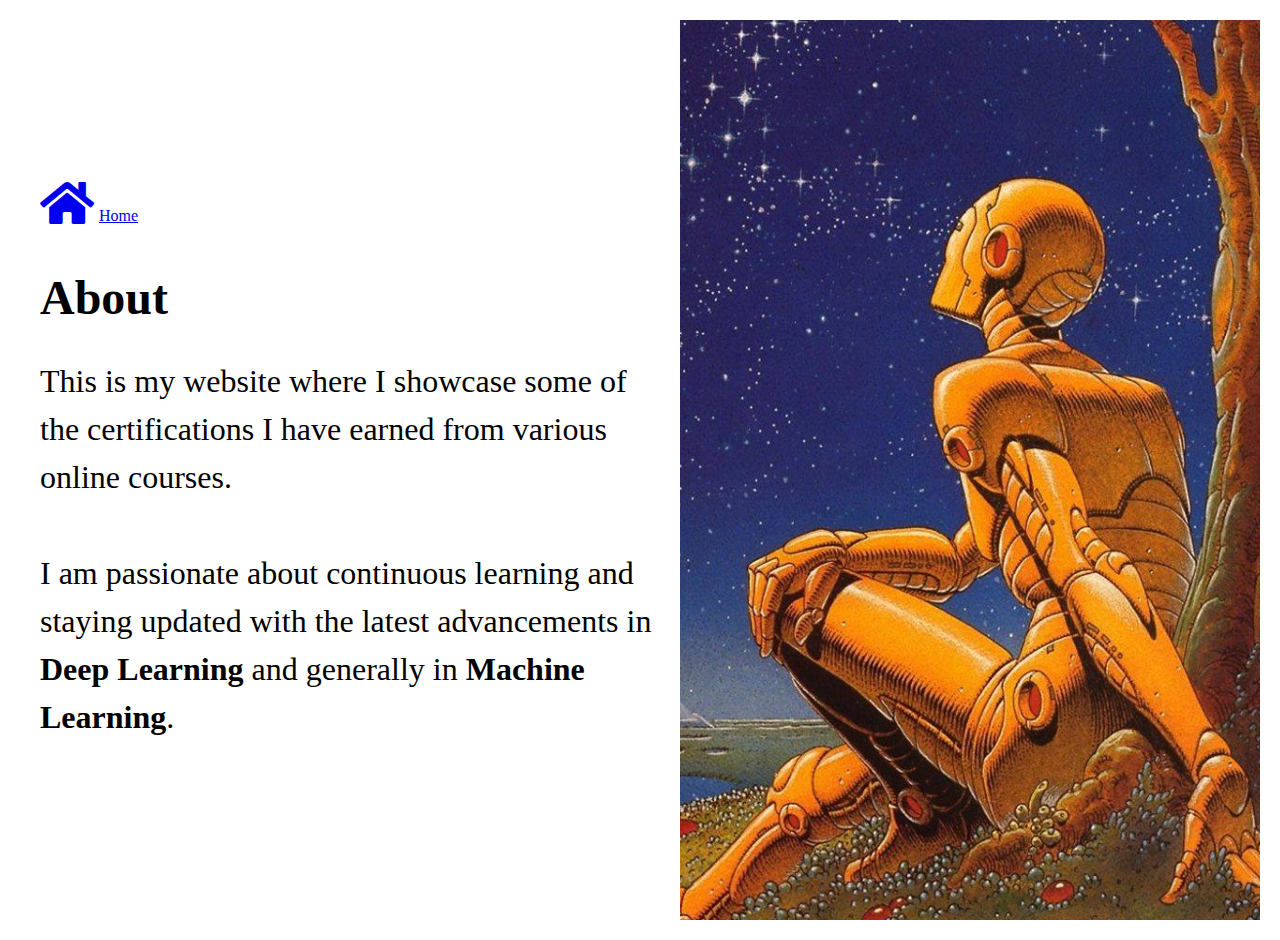
==== about.html @ a212e08a "Initial commit" ====
<!DOCTYPE html>
<html>
<head>
  <title>About | My Website</title>
  <link rel="stylesheet" href="https://cdnjs.cloudflare.com/ajax/libs/font-awesome/5.15.4/css/all.min.css">
  <style>
    body {
      font-family: 'Comic Sans MS', cursive;
      margin: 0;
      padding: 0;
      color: black; /* Change this to the desired color */
    }

    .container {
      max-width: 100%;
      margin: 0 auto;
      padding: 20px;
      display: flex;
      justify-content: center; /* Center the content horizontally */
      align-items: center; /* Center the content vertically */
      height: 100vh;
    }

    .image-container {
      flex-basis: 770px; /* nukvyen? */
      background-image: url('HomoRobKqyreQiellinNaten.jpeg');
      background-size: cover;
      background-position: center;
      background-repeat: no-repeat;
      height: 100%;
      width: 50%;
    }

    .text-container {
      max-width: 50%;
      padding: 0 20px; /* Adjust the spacing as needed */
      text-align: left; /* Align the text to the left */
    }

    h1 {
      font-size: 48px;
      margin-bottom: 10px;
    }

    p {
      font-size: 32px;
      line-height: 1.5;
      margin-bottom: 20px;
    }

    i {
      font-size: 48px;
      margin-bottom: 10px;
    }

    .home-icon {
      font-size: 48px;
      margin-right: 5px;
    }

    /* Responsive Styles */

    @media screen and (max-width: 768px) {
      .container {
        flex-direction: column; /* Switch to column layout on smaller screens */
      }

      .image-container,
      .text-container {
        max-width: 100%;
        width: 100%;
      }

      .text-container {
        padding: 20px; /* Add padding to text container for spacing */
      }

      h1 {
        font-size: 36px; /* Adjust the font size for smaller screens */
      }

      p {
        font-size: 28px; /* Adjust the font size for smaller screens */
      }

      i {
        font-size: 36px; /* Adjust the font size for smaller screens */
      }
    }
  </style>
</head>
<body>
  <div class="container">
    <div class="text-container">
      <a href="index.html"><i class="fas fa-home home-icon"></i>Home</a>
      <h1>About</h1>
      <p>This is my website where I showcase some of the certifications I have earned from various online courses.
        <br>
        <br>I am passionate about continuous learning and staying updated with the latest advancements
        in <b>Deep Learning</b>
        and generally in <b>Machine Learning</b>.</p>
    </div>
    <div class="image-container"></div>
  </div>
</body>
</html>
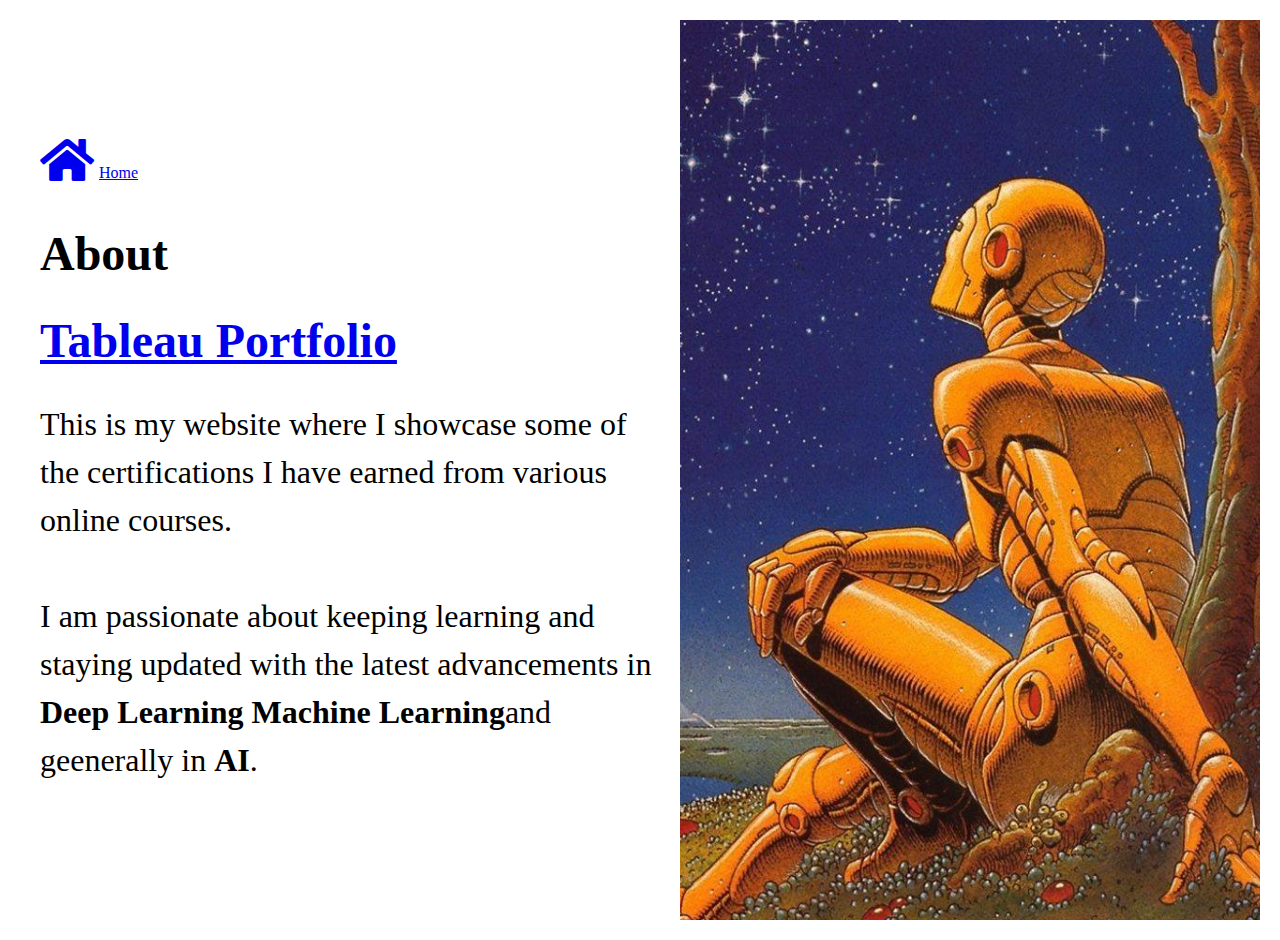
==== commit ff4eb115: "Added Tableau portfolio link" ====
--- a/about.html
+++ b/about.html
@@ -94,11 +94,13 @@
     <div class="text-container">
       <a href="index.html"><i class="fas fa-home home-icon"></i>Home</a>
       <h1>About</h1>
+      <h1><a href="https://public.tableau.com/app/profile/george2323">Tableau Portfolio</a></h1>
       <p>This is my website where I showcase some of the certifications I have earned from various online courses.
         <br>
-        <br>I am passionate about continuous learning and staying updated with the latest advancements
+        <br>I am passionate about keeping learning and staying updated with the latest advancements
         in <b>Deep Learning</b>
-        and generally in <b>Machine Learning</b>.</p>
+        <b>Machine Learning</b>and geenerally in <b>AI</b>.
+      </p>
     </div>
     <div class="image-container"></div>
   </div>
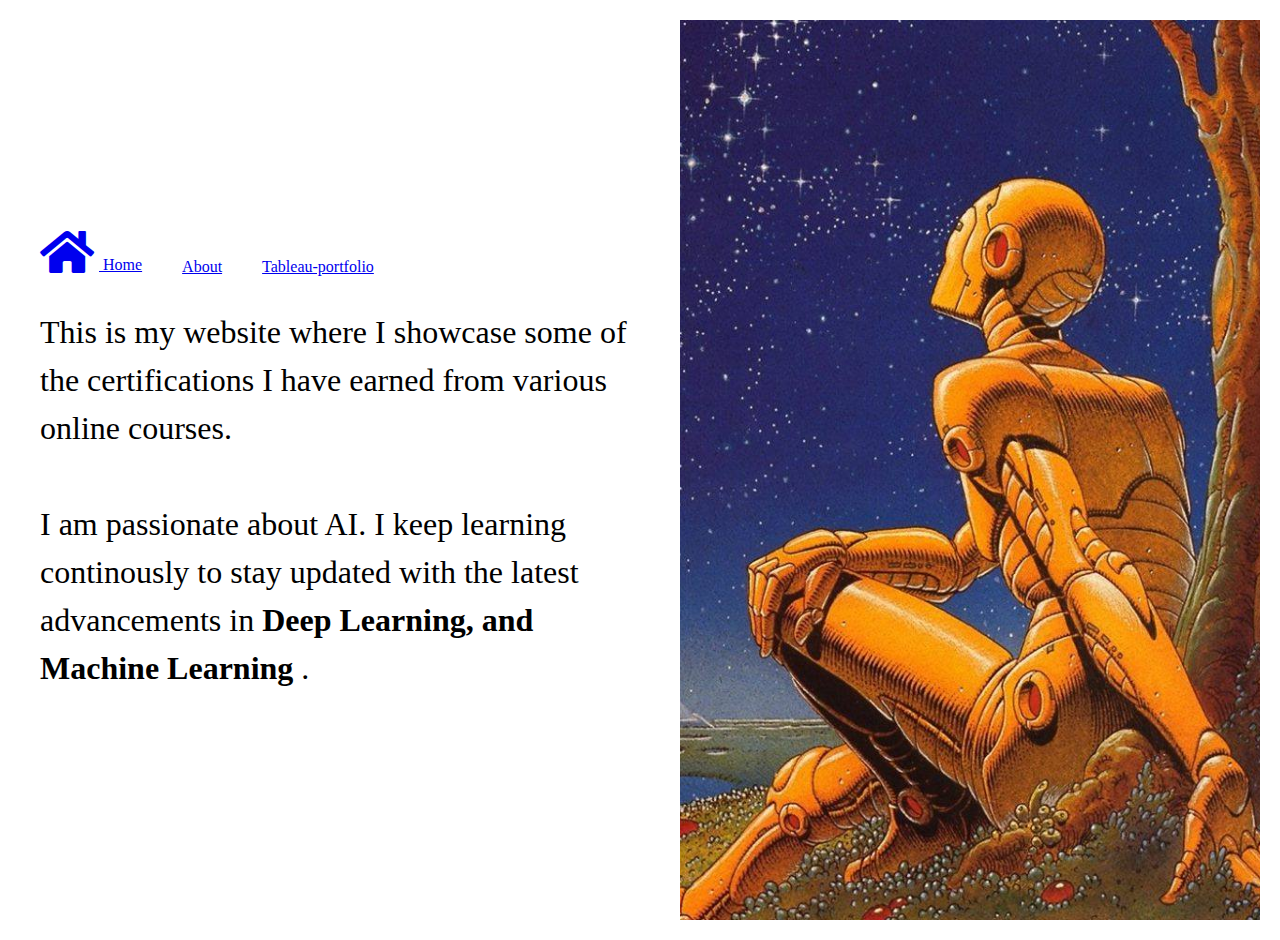
==== commit 74e2f550: "Leveled up all 3 links: Home, About,Tableau-portfolio with the bottom level of the Home-icon on a si" ====
--- a/about.html
+++ b/about.html
@@ -35,6 +35,25 @@
       max-width: 50%;
       padding: 0 20px; /* Adjust the spacing as needed */
       text-align: left; /* Align the text to the left */
+    }
+
+
+
+    .links {
+      display: flex;
+      align-items: flex-end; /* Align items at the bottom */
+    }
+
+    .home-icon {
+      font-size: 48px;
+      margin-right: 5px;
+      margin-bottom: 0; /* Remove the bottom margin */
+    }
+
+
+
+    .links a {
+      margin-right: 40px; /* Add right margin to create space between links */
     }
 
     h1 {
@@ -92,14 +111,16 @@
 <body>
   <div class="container">
     <div class="text-container">
-      <a href="index.html"><i class="fas fa-home home-icon"></i>Home</a>
-      <h1>About</h1>
-      <h1><a href="https://public.tableau.com/app/profile/george2323">Tableau Portfolio</a></h1>
+      <div class="links">
+        <a href="index.html"><i class="fas fa-home home-icon"></i> Home </a>
+        <a href="about.html"> About </a>
+        <a href="https://public.tableau.com/app/profile/george2323"> Tableau-portfolio </a>
+      </div>
       <p>This is my website where I showcase some of the certifications I have earned from various online courses.
         <br>
-        <br>I am passionate about keeping learning and staying updated with the latest advancements
-        in <b>Deep Learning</b>
-        <b>Machine Learning</b>and geenerally in <b>AI</b>.
+        <br>I am passionate about AI. I keep learning continously to stay updated with the latest advancements
+        in <b>Deep Learning, </b>
+        <b>and Machine Learning </b>.
       </p>
     </div>
     <div class="image-container"></div>
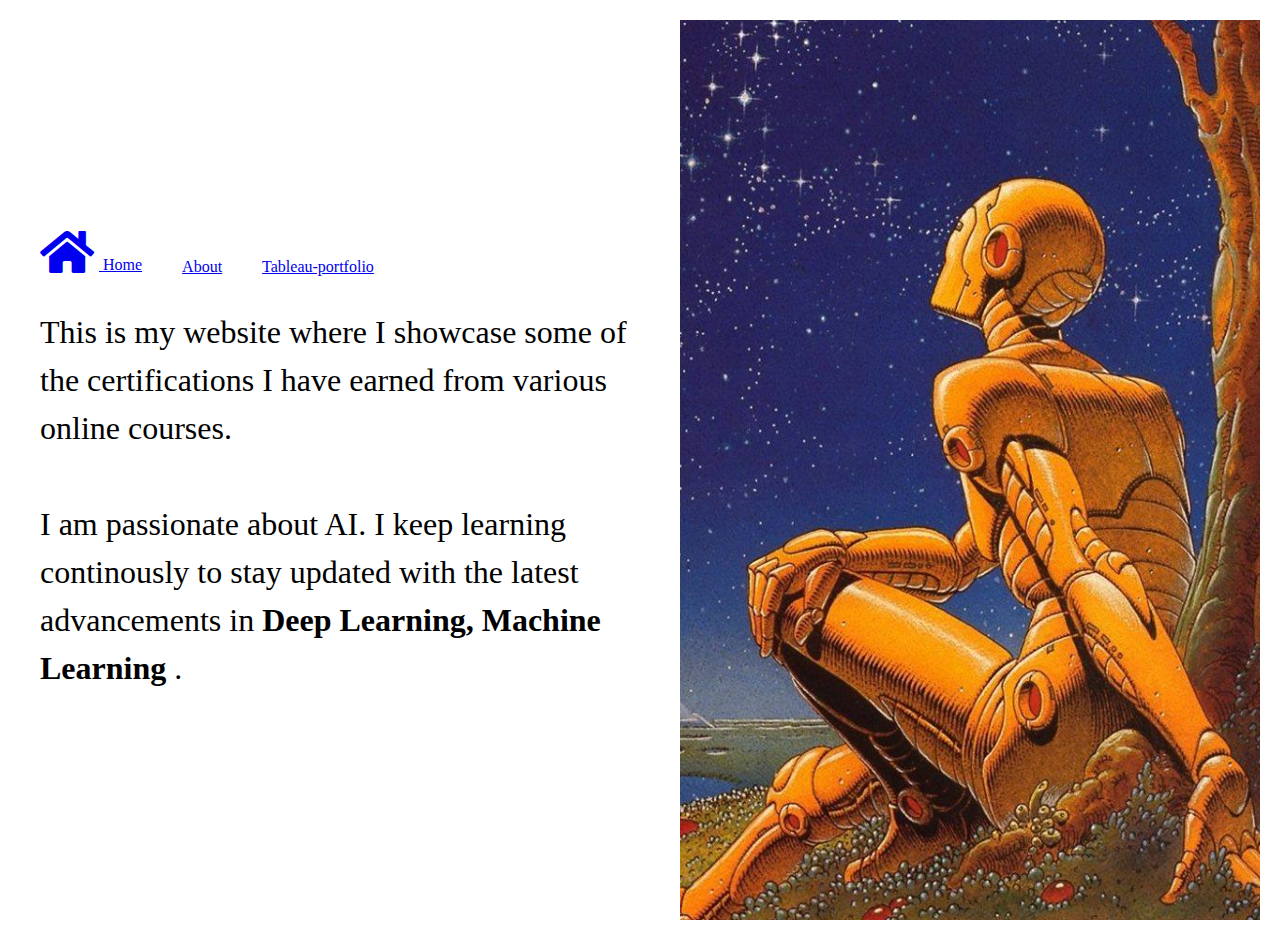
==== commit e524bd67: "Corrected a typing error in About.html." ====
--- a/about.html
+++ b/about.html
@@ -49,8 +49,6 @@
       margin-right: 5px;
       margin-bottom: 0; /* Remove the bottom margin */
     }
-
-
 
     .links a {
       margin-right: 40px; /* Add right margin to create space between links */
@@ -114,13 +112,13 @@
       <div class="links">
         <a href="index.html"><i class="fas fa-home home-icon"></i> Home </a>
         <a href="about.html"> About </a>
-        <a href="https://public.tableau.com/app/profile/george2323"> Tableau-portfolio </a>
+        <a href="https://public.tableau.com/app/profile/george2323" target="_blank"> Tableau-portfolio </a>
       </div>
       <p>This is my website where I showcase some of the certifications I have earned from various online courses.
         <br>
         <br>I am passionate about AI. I keep learning continously to stay updated with the latest advancements
         in <b>Deep Learning, </b>
-        <b>and Machine Learning </b>.
+        <b> Machine Learning </b>.
       </p>
     </div>
     <div class="image-container"></div>
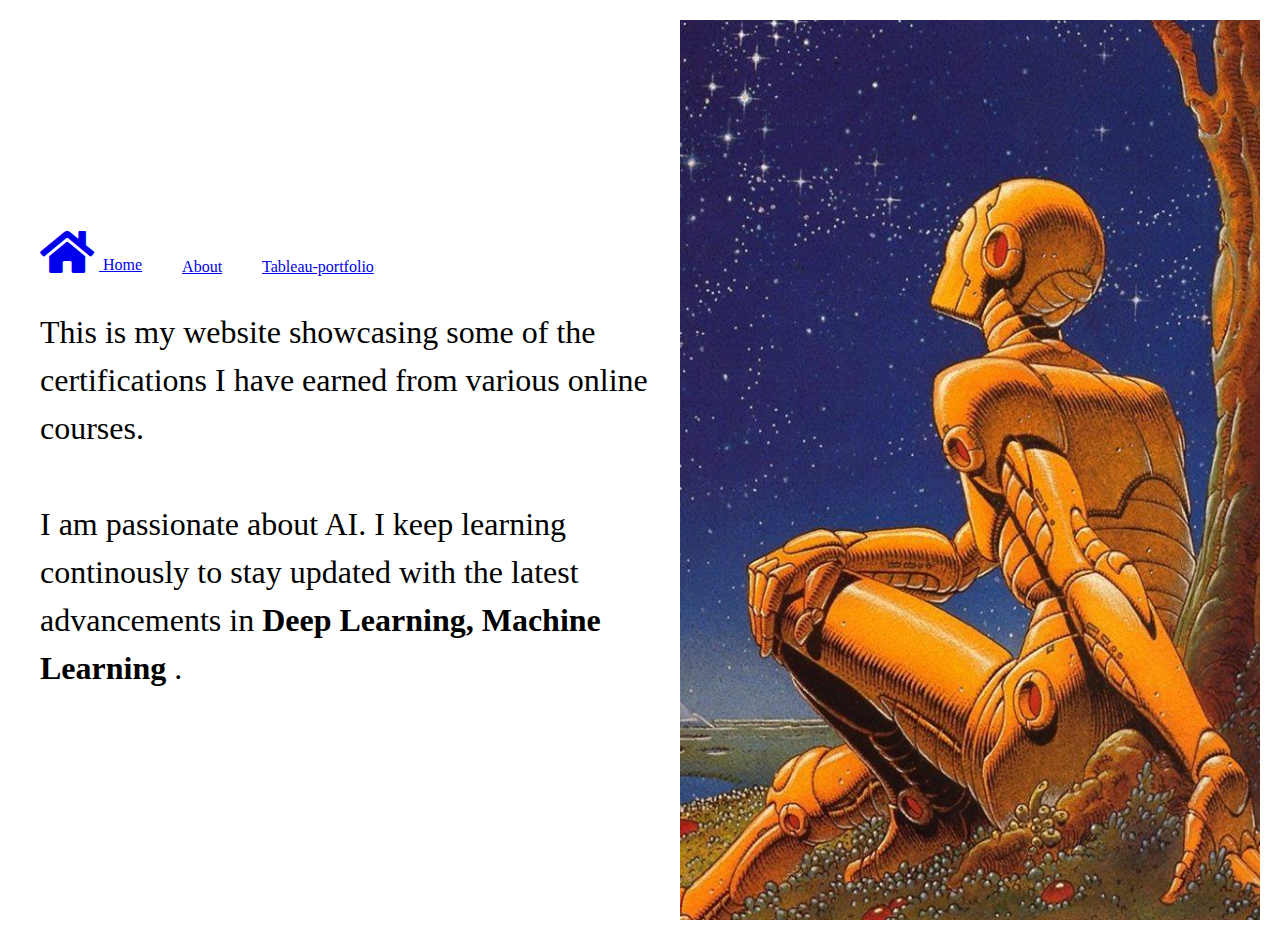
==== commit c05cbc54: "Update about.html" ====
--- a/about.html
+++ b/about.html
@@ -114,7 +114,7 @@
         <a href="about.html"> About </a>
         <a href="https://public.tableau.com/app/profile/george2323" target="_blank"> Tableau-portfolio </a>
       </div>
-      <p>This is my website where I showcase some of the certifications I have earned from various online courses.
+      <p>This is my website showcasing some of the certifications I have earned from various online courses.
         <br>
         <br>I am passionate about AI. I keep learning continously to stay updated with the latest advancements
         in <b>Deep Learning, </b>
